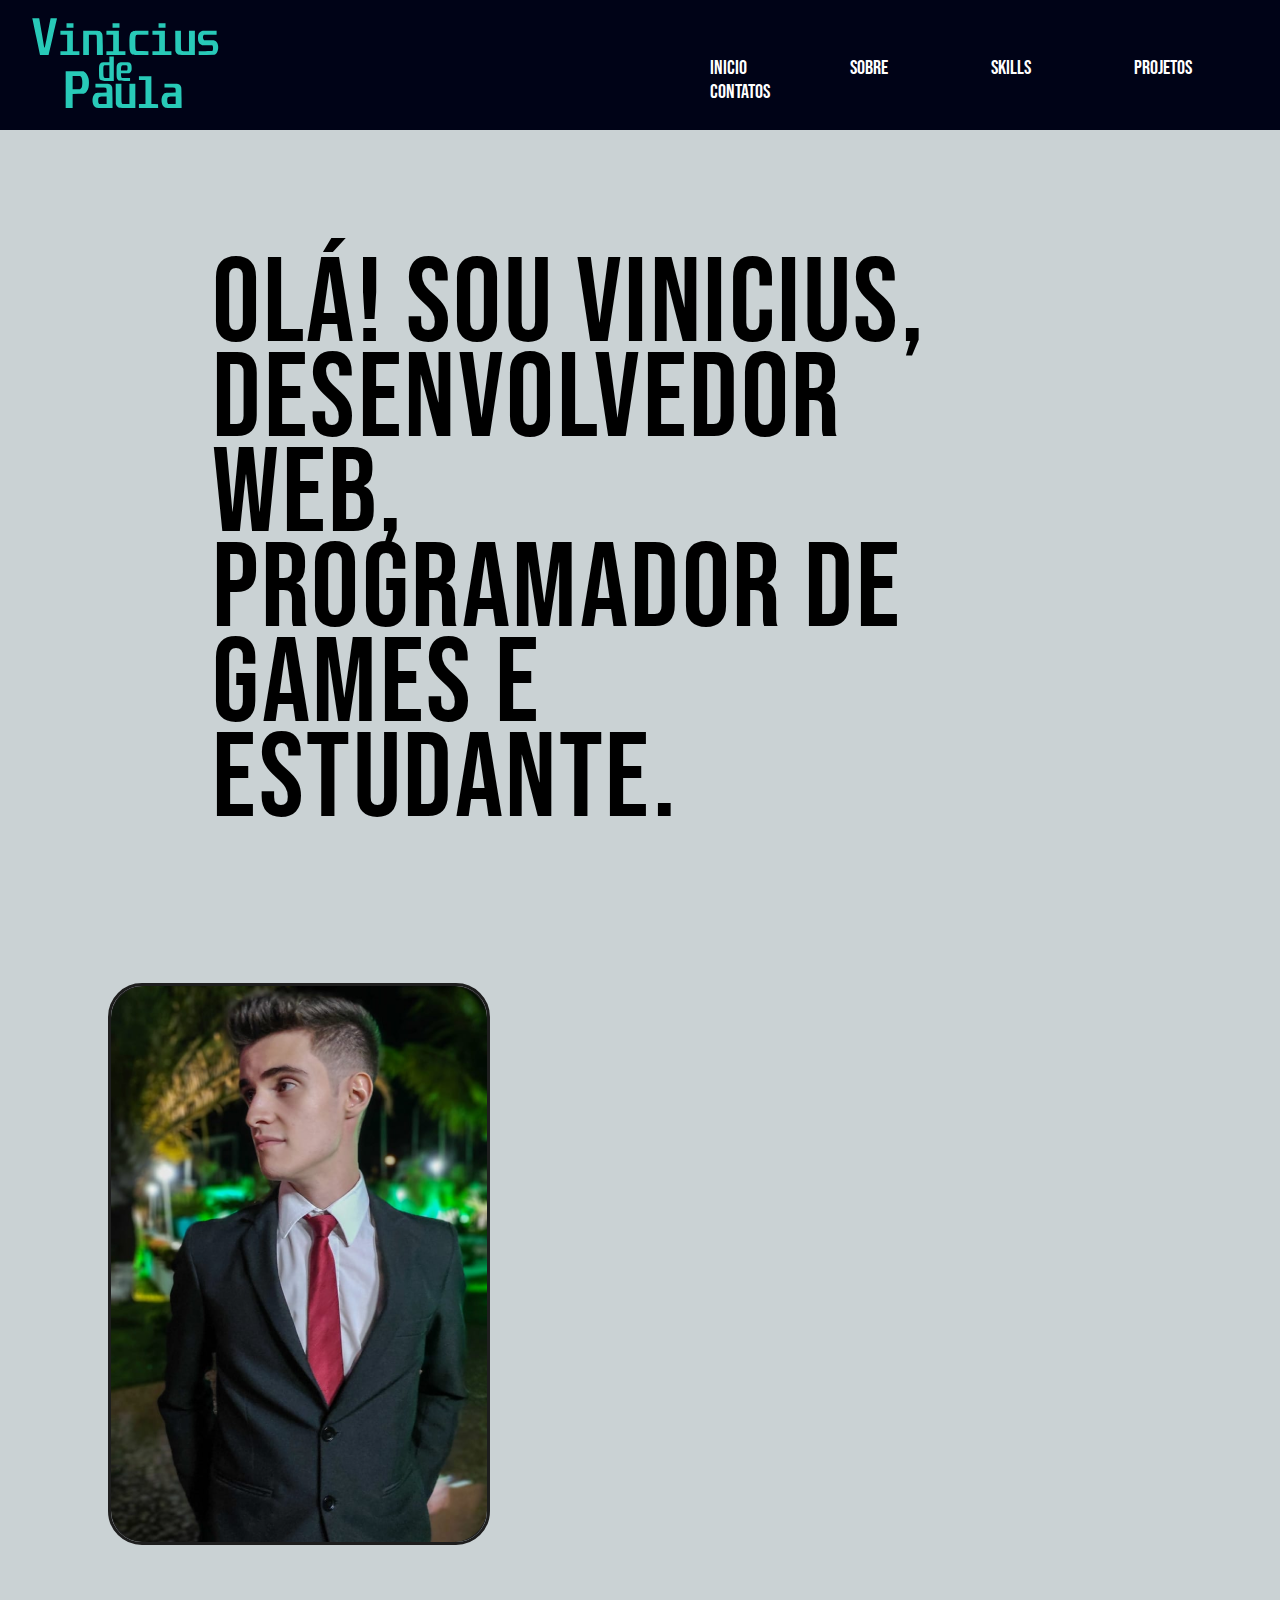
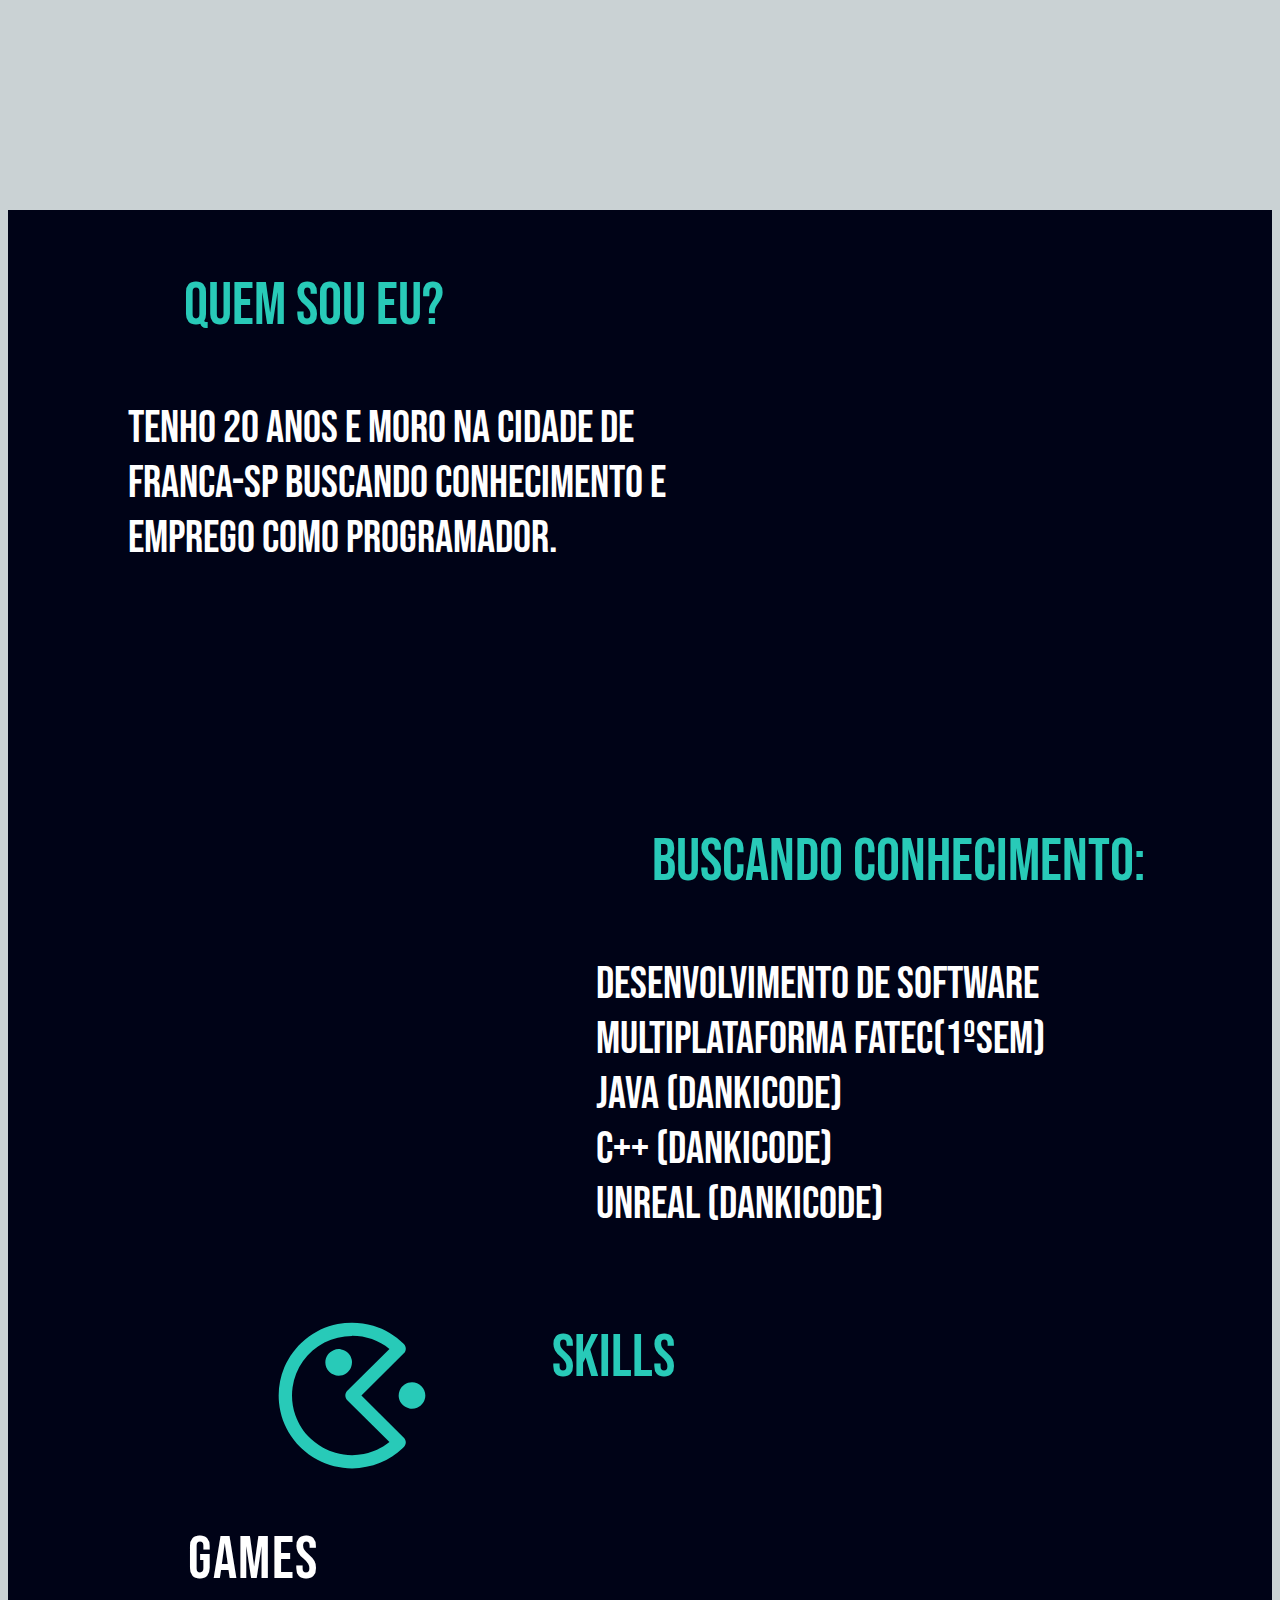
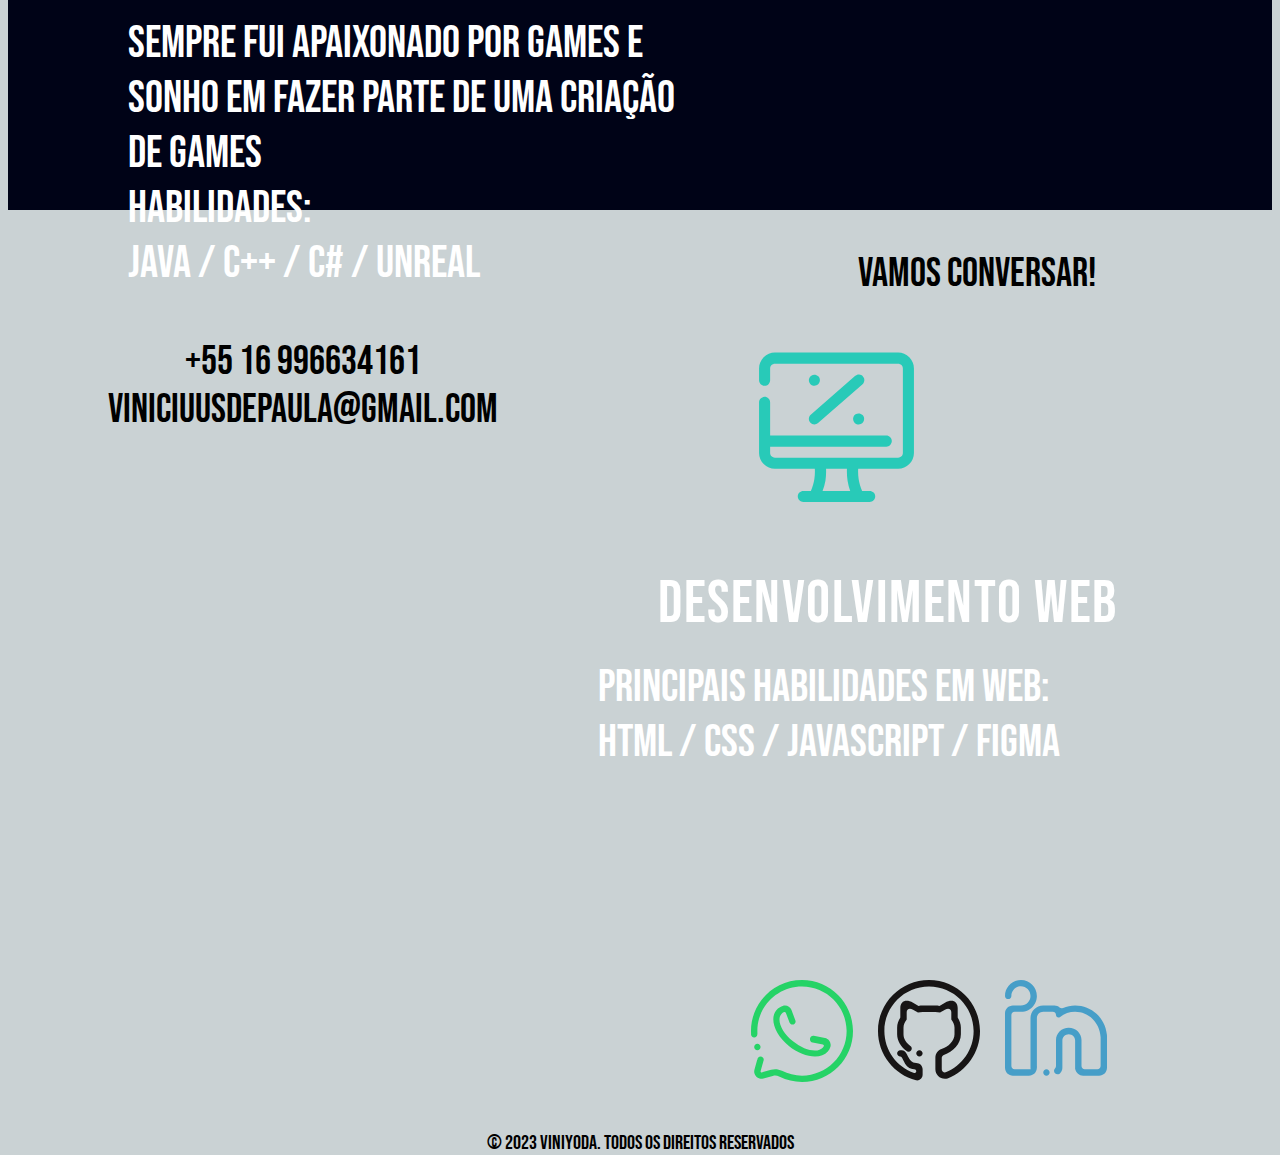
==== index.html @ 0fe2b606 "Add files via upload" ====
<!DOCTYPE html>
<html lang="pt-br">
<head>
    <meta charset="UTF-8">
    <meta name="viewport" content="width=device-width, initial-scale=1.0">
    <title>Landingpage</title>
    <link rel="stylesheet" href="./style.css">
    
    <link rel="preconnect" href="https://fonts.googleapis.com">
    <link rel="preconnect" href="https://fonts.gstatic.com" crossorigin>
    <link href="https://fonts.googleapis.com/css2?family=Bebas+Neue&display=swap" rel="stylesheet">
</head>

<nav>
    <img src="./img/logo-minha 1.svg" class="logo">
    <ul>
        <a href="#inicio" class="navatalho">Inicio</a>
        <a href="#sobre" class="navatalho">Sobre</a>
        <a href="#skills" class="navatalho">Skills</a>
        <a href="./projetos.html" class="navatalho">Projetos</a>
        <a href="#contato" class="navatalho">Contatos</a>
    </ul>
</nav>

<body>
    <div id="inicio">
        <p class="ola" >
            Olá! Sou Vinicius,
            Desenvolvedor Web,
            Programador de Games E
            Estudante.
        </p>
    </div>

    <div>
        <img src="./img/1541d294-9b51-4ad5-be7a-b0534f44f57b 1.png" class="photo">
    </div>

    <div class="skisob">
        <div class="distaboutl" id="sobre">
            <p class="titles">
                Quem sou eu?
            </p>

            <p class="aboutcont">
                Tenho 20 anos e moro na cidade de Franca-SP buscando conhecimento e emprego como Programador.
            </p>
        </div>

        <div class="distaboutr">
            <p class="titles">
                Buscando Conhecimento:
            </p>

            <p class="aboutcont">
                Desenvolvimento de Software Multiplataforma FATEC(1ºSem)
                <br>Java (DankiCode)
                <br>C++ (DankiCode) 
                <br>Unreal (DankiCode)
            </p>
        </div>
        <div id="skills">
            <p class="titleskills">
                SKILLS
            </p>
        </div>

        <div class="distaboutl">
            <div class="imgskills">
                <img src="./img/pacman.svg">
            </div>
            <div class="destaque">
                GAMES
            </div>
            <div class="aboutcont">
                Sempre fui apaixonado por games e sonho em fazer parte de uma criação de games
                <br>Habilidades:
                <br> Java / C++ / C# / Unreal
            </div>
        </div>

        <div class="distaboutr">
            <div class="imgskills">
                <img src="./img/reshot-icon-computer-ZBTQSVGP8U 1.svg">
            </div>
            <div class="destaque">
                DESENVOLVIMENTO WEB
            </div>
            <div class="aboutcont">
                Principais Habilidades em Web:
                <br> HTML / CSS / JavaScript / Figma
            </div>
        </div>
    </div>
</body>

<footer id="contato">
    <p class="conctact">
        Vamos conversar!
    </p>

    <p class="conctact">
        +55 16 996634161
        <br>viniciuusdepaula@gmail.com
    </p>

    <div class="divcontaimg">
        <a href="https://api.whatsapp.com/send?phone=5516996634161"><img src="./img/reshot-icon-whatsapp-UANBKF398R.svg" class="contaimg"></a>
        <a href="https://github.com/Viniyoda"><img src="./img/reshot-icon-github-NY46M9DGFU.svg" class="contaimg"></a>
        <a href="https://www.linkedin.com/in/vinicius-de-paula-791466290/"><img src="./img/reshot-icon-linkedin-G7YJ8FXBKT.svg" class="contaimg"></a>
    </div>

    <p class="direitos">
        © 2023 viniyoda. Todos os direitos reservados
    </p>
</footer>

</html>
---- style.css ----
@import"./componentes/CSS/navbar.css";
@import"./componentes/CSS/end.css";
@import"./componentes/CSS/mid.css";
@import"./componentes/CSS/skisob.css";
@import"./componentes/CSS/projetos.css";

body{
    background-color: #cad2d4;
}
*{
    scroll-behavior: smooth;
    font-family: 'Bebas Neue', sans-serif;
    color: #000;
}
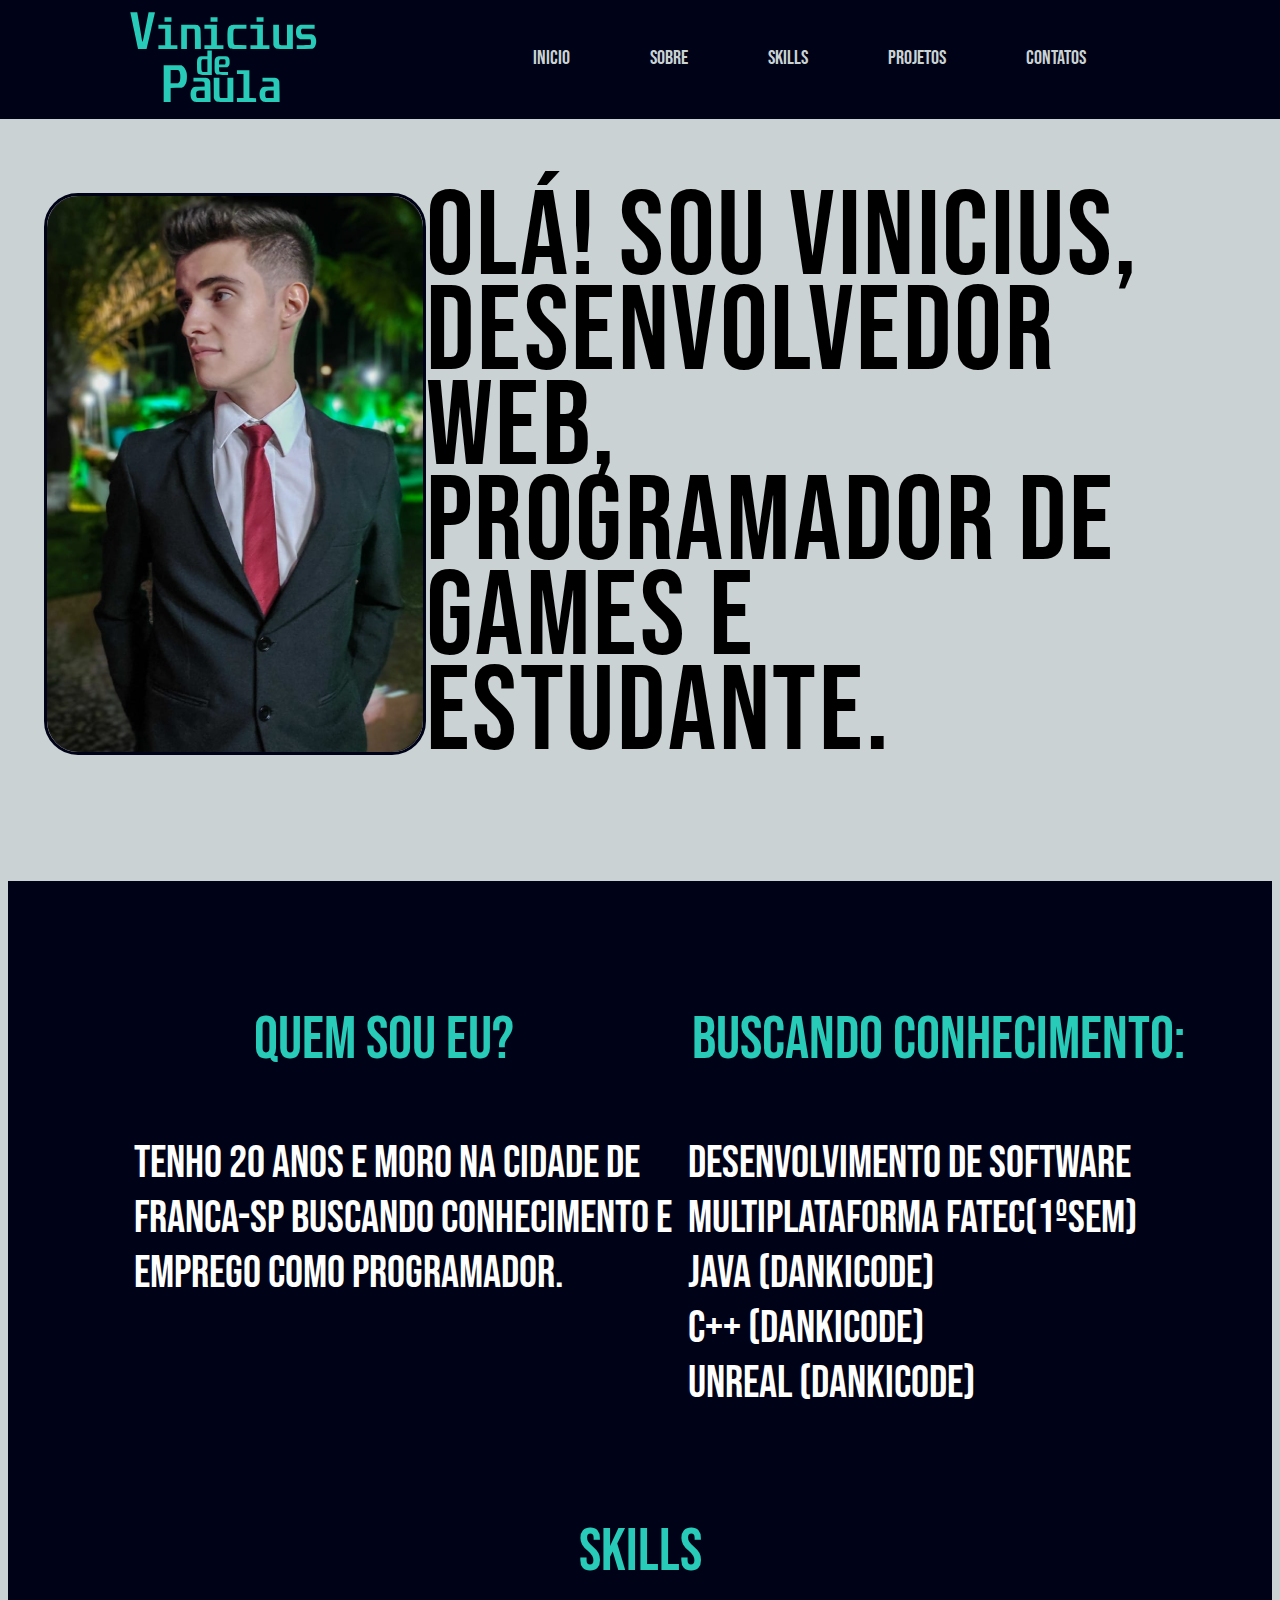
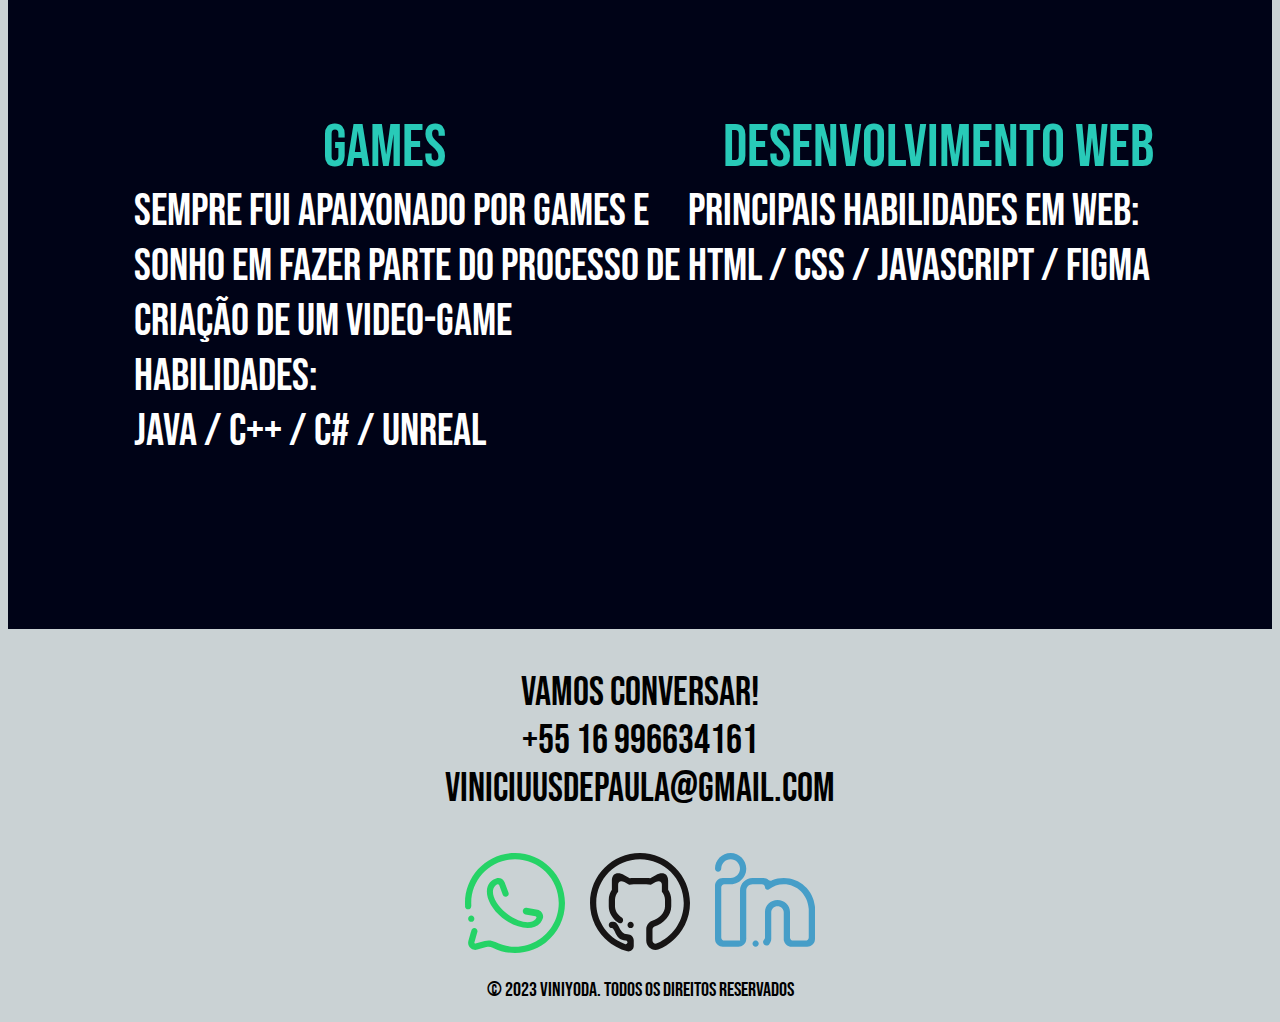
==== commit 03906533: "Atualização" ====
--- a/index.html
+++ b/index.html
@@ -23,72 +23,72 @@
 </nav>
 
 <body>
-    <div id="inicio">
-        <p class="ola" >
-            Olá! Sou Vinicius,
-            Desenvolvedor Web,
-            Programador de Games E
-            Estudante.
-        </p>
-    </div>
+    <div class="mid">
+        <div id="inicio">
+            <p class="ola" >
+                Olá! Sou Vinicius,
+                Desenvolvedor Web,
+                Programador de Games E
+                Estudante.
+            </p>
+        </div>
 
-    <div>
-        <img src="./img/1541d294-9b51-4ad5-be7a-b0534f44f57b 1.png" class="photo">
+        <div>
+            <img src="./img/1541d294-9b51-4ad5-be7a-b0534f44f57b 1.png" class="photo">
+        </div>
     </div>
 
     <div class="skisob">
-        <div class="distaboutl" id="sobre">
-            <p class="titles">
-                Quem sou eu?
-            </p>
+        <div class="distabout" id="sobre">
+            <div>
+                <p class="titles">
+                    Quem sou eu?
+                </p>
 
-            <p class="aboutcont">
-                Tenho 20 anos e moro na cidade de Franca-SP buscando conhecimento e emprego como Programador.
-            </p>
+                <p class="aboutcont">
+                    Tenho 20 anos e moro na cidade de Franca-SP buscando conhecimento e emprego como Programador.
+                </p>
+            </div>
+
+            <div>
+                <p class="titles">
+                    Buscando Conhecimento:
+                </p>
+
+                <p class="aboutcont">
+                    Desenvolvimento de Software Multiplataforma FATEC(1ºSem)
+                    <br>Java (DankiCode)
+                    <br>C++ (DankiCode) 
+                    <br>Unreal (DankiCode)
+                </p>
+            </div>
         </div>
 
-        <div class="distaboutr">
-            <p class="titles">
-                Buscando Conhecimento:
-            </p>
-
-            <p class="aboutcont">
-                Desenvolvimento de Software Multiplataforma FATEC(1ºSem)
-                <br>Java (DankiCode)
-                <br>C++ (DankiCode) 
-                <br>Unreal (DankiCode)
-            </p>
-        </div>
         <div id="skills">
             <p class="titleskills">
                 SKILLS
             </p>
-        </div>
+            <div class="distabout">
+                <div>
+                    <div class="titles">
+                        GAMES
+                    </div>
+                    <div class="aboutcont">
+                        Sempre fui apaixonado por games e sonho em fazer parte do processo de criação de um video-game
+                        <br>Habilidades:
+                        <br>Java / C++ / C# / Unreal
+                    </div>
+                </div>
 
-        <div class="distaboutl">
-            <div class="imgskills">
-                <img src="./img/pacman.svg">
-            </div>
-            <div class="destaque">
-                GAMES
-            </div>
-            <div class="aboutcont">
-                Sempre fui apaixonado por games e sonho em fazer parte de uma criação de games
-                <br>Habilidades:
-                <br> Java / C++ / C# / Unreal
-            </div>
-        </div>
-
-        <div class="distaboutr">
-            <div class="imgskills">
-                <img src="./img/reshot-icon-computer-ZBTQSVGP8U 1.svg">
-            </div>
-            <div class="destaque">
-                DESENVOLVIMENTO WEB
-            </div>
-            <div class="aboutcont">
-                Principais Habilidades em Web:
-                <br> HTML / CSS / JavaScript / Figma
+                <div>
+                    <div class="titles">
+                        DESENVOLVIMENTO WEB
+                    </div>
+                    <div class="aboutcont">
+                        Principais Habilidades em Web:
+                        <br> HTML / CSS / JavaScript / Figma
+                    </div>
+                </div>
             </div>
         </div>
     </div>
@@ -97,10 +97,7 @@
 <footer id="contato">
     <p class="conctact">
         Vamos conversar!
-    </p>
-
-    <p class="conctact">
-        +55 16 996634161
+        <br>+55 16 996634161
         <br>viniciuusdepaula@gmail.com
     </p>
 
--- a/style.css
+++ b/style.css
@@ -11,4 +11,12 @@
     scroll-behavior: smooth;
     font-family: 'Bebas Neue', sans-serif;
     color: #000;
+}
+:root {
+    --one-color: #28cab8;
+    --two-color: #cad2d4;
+    --tree-color: #000317;
+    --white: #ffffff;
+    --black: #000000;
+    --distpadding: 5% 10% 0px;
 }